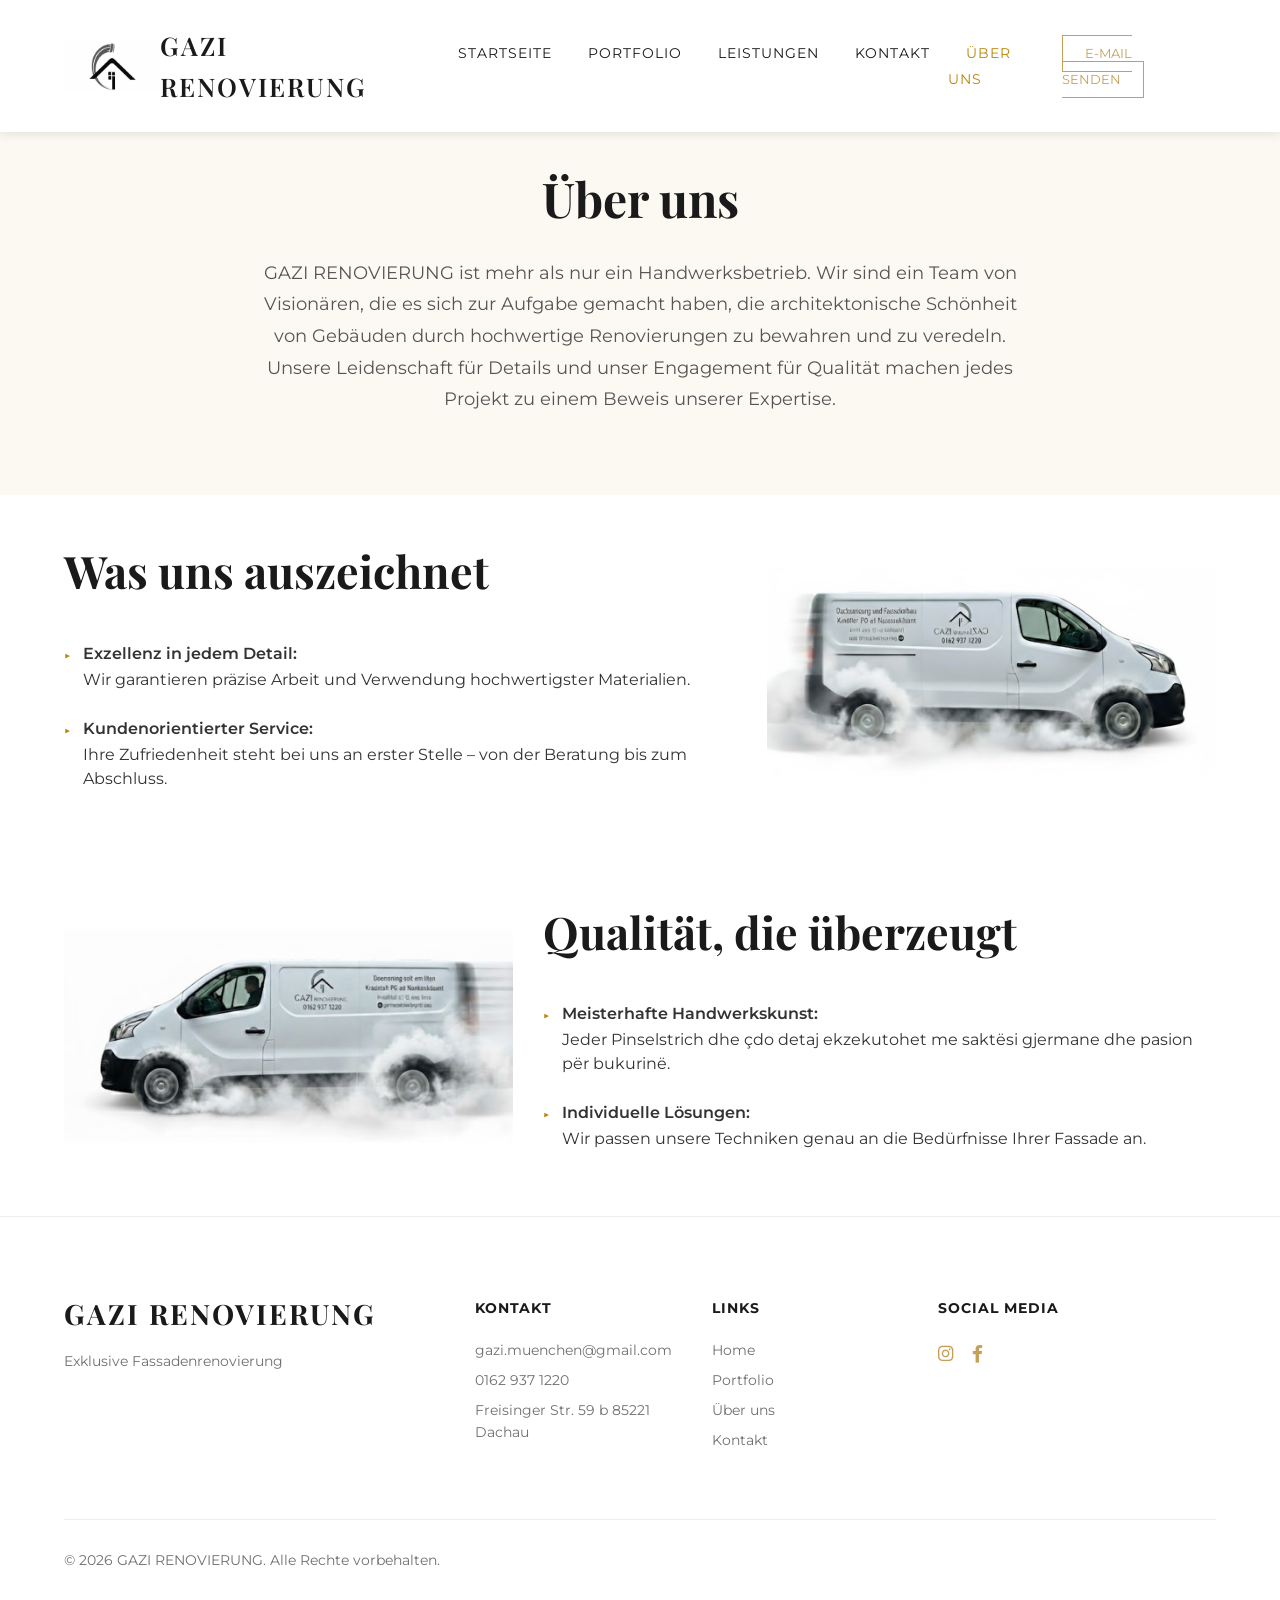
==== aboutus.html @ 559cb42f "Versioni i paster profesional i projektit" ====
<!DOCTYPE html>
<html lang="de">
<head>
  <meta charset="UTF-8">
  <meta name="viewport" content="width=device-width, initial-scale=1.0">
  <title>GAZI RENOVIERUNG | Ihr Experte für Modernisierung</title>
  <link rel="icon" type="image/png" href="img/Unammed.png">

  <link href="https://fonts.googleapis.com/css2?family=Montserrat:wght@300;400;500;600&family=Playfair+Display:ital,wght@0,400;0,600;0,700;1,400&display=swap" rel="stylesheet">
  <link rel="stylesheet" href="https://cdnjs.cloudflare.com/ajax/libs/font-awesome/6.0.0/css/all.min.css">

  <link rel="stylesheet" href="css/style.css">

  <style>
    /* DIZAJNI YT ORIGJINAL (I PAPREKUR) */
    body { padding-top: 80px; }
    .navbar { position: fixed; top: 0; left: 0; width: 100%; background-color: #ffffff; box-shadow: 0 2px 10px rgba(0,0,0,0.1); z-index: 10000; transition: all 0.3s ease; }
    .logo img { max-height: 50px; width: auto; display: block; }
    @media (max-width: 768px) {
      body { padding-top: 60px; }
      .nav-container { display: flex; flex-direction: row; justify-content: space-between; align-items: center; position: relative; width: 100%; padding: 10px 15px; z-index: 10001; }
      .logo { position: relative; z-index: 10005; }
      .logo img { max-height: 30px; }
      .menu-toggle { display: flex !important; flex-direction: row; align-items: center; cursor: pointer; z-index: 10005; position: relative; flex-grow: 1; }
      .menu-toggle .logo { font-size: 1rem; white-space: nowrap; font-family: 'Montserrat', sans-serif; font-weight: 500; letter-spacing: 1px; margin-left: 10px; flex-grow: 1; text-align: left; }
      .hamburger-lines { display: flex; flex-direction: column; gap: 5px; margin-left: auto; }
      .menu-toggle span { width: 25px; height: 2px; background-color: #1a1a1a; transition: 0.3s ease; display: block; }
      #nav-list.nav-links { display: flex !important; position: fixed; top: 0; right: -100%; width: 100%; height: 100vh; background-color: #ffffff; flex-direction: column; align-items: center; justify-content: center; transition: 0.5s cubic-bezier(0.77,0.2,0.05,1.0); z-index: 9998; margin: 0; padding: 0; list-style: none; }
      #nav-list.nav-links.active { right: 0 !important; }
      .nav-links li { margin: 20px 0; opacity: 0; }
      .nav-links.active li { opacity: 1; transition: opacity 0.4s ease 0.3s; }
      .nav-links li a { font-family: 'Playfair Display', serif; font-size: 2rem; color: #1a1a1a; text-decoration: none; }
      .nav-cta { display: none !important; }
      .menu-toggle.open .hamburger-lines span:nth-of-type(1) { transform: rotate(45deg) translate(5px, 5px); }
      .menu-toggle.open .hamburger-lines span:nth-of-type(2) { opacity: 0; }
      .menu-toggle.open .hamburger-lines span:nth-of-type(3) { transform: rotate(-45deg) translate(5px, -5px); }
      body.no-scroll { overflow: hidden; }
    }
    :root { --gold: #b8860b; --cream: #fcf9f2; --dark: #1a1a1a; }
    .about-intro { background-color: var(--cream); padding: 80px 0; text-align: center; }
    .about-intro h1 { font-family: 'Playfair Display', serif; font-size: 3rem; color: var(--dark); margin-bottom: 20px; }
    .about-intro p { max-width: 800px; margin: 0 auto; line-height: 1.8; font-size: 1.1rem; color: #555; padding: 0 20px; }
    .about-offer { background-color: #ffffff; padding: 40px 0; overflow: hidden; }
    .offer-grid { display: grid; grid-template-columns: 1.2fr 0.8fr; align-items: center; gap: 30px; }
    .offer-grid.reverse { grid-template-columns: 0.8fr 1.2fr; }
    .offer-image img { width: 100%; height: auto; border-radius: 4px; display: block; background-color: #fff; }
    .offer-text h2 { font-family: 'Playfair Display', serif; font-size: 2.8rem; margin-bottom: 35px; color: var(--dark); }
    .offer-text ul { list-style: none; padding: 0; }
    .offer-text li { margin-bottom: 25px; display: flex; align-items: flex-start; gap: 12px; font-size: 1rem; line-height: 1.5; color: #333; }
    .offer-text li::before { content: '▶'; color: var(--gold); font-size: 0.7rem; margin-top: 5px; }
    .offer-text strong { display: block; font-weight: 600; margin-bottom: 2px; }
    @media (max-width: 768px) {
      .offer-grid, .offer-grid.reverse { grid-template-columns: 1fr; padding: 0 20px; }
      .offer-image { order: 2; margin-top: 30px; }
      .offer-text h2 { font-size: 2.2rem; }
      .about-intro h1 { font-size: 2.2rem; }
    }
    .logoo { font-family: 'Playfair Display', 'Times New Roman', serif; margin-bottom: 20px; font-size: 28px; font-weight: 700; text-transform: uppercase; letter-spacing: 2px; color: #1a1a1a; line-height: 1.2; display: inline-block; }
  </style>
</head>
<body>

<header class="navbar">
  <div class="container nav-container">
    <div class="logo">
      <a href="index.html">
        <img src="img/logo.jpg" alt="Logo">
      </a>
    </div>

    <div class="menu-toggle" id="mobile-menu">
      <div class="logo">GAZI RENOVIERUNG</div>
      <div class="hamburger-lines">
        <span></span>
        <span></span>
        <span></span>
      </div>
    </div>

    <nav>
      <ul class="nav-links" id="nav-list">
        <li><a href="index.html">Startseite</a></li>
        <li><a href="portfolio.html">Portfolio</a></li>
        <li><a href="index.html#services">Leistungen</a></li>
        <li><a href="index.html#contact">Kontakt</a></li>
        <li><a href="aboutus.html" style="color: #b8860b;">Über uns</a></li>
      </ul>
    </nav>
    <div class="nav-cta">
      <a href="index.html#contact" class="btn-outline">E-Mail senden</a>
    </div>
  </div>
</header>

<main>
  <section class="about-intro">
    <div class="container">
      <h1>Über uns</h1>
      <p>
        GAZI RENOVIERUNG ist mehr als nur ein Handwerksbetrieb. Wir sind ein Team von Visionären, die es sich zur Aufgabe gemacht haben, die architektonische Schönheit von Gebäuden durch hochwertige Renovierungen zu bewahren und zu veredeln. Unsere Leidenschaft für Details und unser Engagement für Qualität machen jedes Projekt zu einem Beweis unserer Expertise.
      </p>
    </div>
  </section>

  <section class="about-offer">
    <div class="container offer-grid">
      <div class="offer-text">
        <h2>Was uns auszeichnet</h2>
        <ul>
          <li><div><strong>Exzellenz in jedem Detail:</strong> Wir garantieren präzise Arbeit und Verwendung hochwertigster Materialien.</div></li>
          <li><div><strong>Kundenorientierter Service:</strong> Ihre Zufriedenheit steht bei uns an erster Stelle – von der Beratung bis zum Abschluss.</div></li>
        </ul>
      </div>
      <div class="offer-image">
        <img src="img/unnamed (3.9).jpg" alt="Gazi Renovierung Van">
      </div>
    </div>
  </section>

  <section class="about-offer">
    <div class="container offer-grid reverse">
      <div class="offer-image">
        <img src="img/unnamed (3).jpg" alt="Gazi Renovierung Van">
      </div>
      <div class="offer-text">
        <h2>Qualität, die überzeugt</h2>
        <ul>
          <li><div><strong>Meisterhafte Handwerkskunst:</strong> Jeder Pinselstrich dhe çdo detaj ekzekutohet me saktësi gjermane dhe pasion për bukurinë.</div></li>
          <li><div><strong>Individuelle Lösungen:</strong> Wir passen unsere Techniken genau an die Bedürfnisse Ihrer Fassade an.</div></li>
        </ul>
      </div>
    </div>
  </section>
</main>

<footer class="footer">
  <div class="container footer-grid">
    <div class="footer-brand">
      <div class="logoo">GAZI RENOVIERUNG</div>
      <p>Exklusive Fassadenrenovierung</p>
    </div>
    <div class="footer-contact">
      <h5>Kontakt</h5>
      <p>gazi.muenchen@gmail.com</p>
      <p>0162 937 1220</p>
      <p>Freisinger Str. 59 b 85221 Dachau</p>
    </div>
    <div class="footer-services">
      <h5>Links</h5>
      <p><a href="index.html">Home</a></p>
      <p><a href="portfolio.html">Portfolio</a></p>
      <p><a href="aboutus.html">Über uns</a></p>
      <p><a href="index.html#contact">Kontakt</a></p>
    </div>
    <div class="footer-social">
      <h5>Social Media</h5>
      <div class="social-icons">
        <a href="https://www.instagram.com/gazi_id/"><i class="fab fa-instagram"></i></a>
        <a href="https://www.facebook.com/gazmend.idrizi.18"><i class="fab fa-facebook-f"></i></a>
      </div>
    </div>
  </div>
  <div class="container footer-bottom">
    <p>&copy; 2026 GAZI RENOVIERUNG. Alle Rechte vorbehalten.</p>
  </div>
</footer>

<script>
  const menuToggle = document.getElementById('mobile-menu');
  const navList = document.getElementById('nav-list');
  if (menuToggle) {
    menuToggle.addEventListener('click', function(e) {
      e.preventDefault();
      this.classList.toggle('open');
      navList.classList.toggle('active');
      document.body.classList.toggle('no-scroll');
    });
  }
</script>
</body>
</html>
---- css/style.css ----
/* GAZI RENOVIERUNG - Style Guide
    Colors: Beige (#F9F7F2), Gold (#C5A059), Charcoal (#1A1A1A)
*/

:root {
  --primary-gold: #c5a059;
  --bg-beige: #f9f7f2;
  --text-dark: #1a1a1a;
  --text-gray: #707070;
  --white: #ffffff;
  --transition: all 0.3s ease;
}

* {
  margin: 0;
  padding: 0;
  box-sizing: border-box;
}

html {
  scroll-behavior: smooth;
}

body {
  font-family: 'Montserrat', sans-serif;
  color: var(--text-dark);
  line-height: 1.6;
  background-color: var(--white);
}

.container {
  width: 90%;
  max-width: 1200px;
  margin: 0 auto;
}

/* --- Navigation --- */
.navbar {
  padding: 25px 0;
  background: var(--white);
  position: sticky;
  top: 0;
  z-index: 1000;
}

.nav-container {
  display: flex;
  justify-content: space-between;
  align-items: center;
}

.logo {
  font-family: 'Playfair Display', serif;
  font-size: 1.6rem;
  font-weight: 600;
  letter-spacing: 2px;
  text-transform: uppercase;
}

.nav-links {
  display: flex;
  list-style: none;
}

.nav-links li a {
  text-decoration: none;
  color: var(--text-dark);
  margin: 0 18px;
  font-size: 0.85rem;
  text-transform: uppercase;
  letter-spacing: 1px;
  transition: var(--transition);
}

.nav-links li a:hover {
  color: var(--primary-gold);
}

.btn-outline {
  border: 1px solid var(--primary-gold);
  padding: 10px 22px;
  color: var(--primary-gold);
  text-decoration: none;
  font-size: 0.8rem;
  text-transform: uppercase;
  transition: var(--transition);
}

.btn-outline:hover {
  background: var(--primary-gold);
  color: var(--white);
}

/* --- UPDATED Hero Section (Full Background Image) --- */
.hero {
  position: relative;
  min-height: 100vh;
  background-image: url('/img/HomepageImage.jpg');
  background-size: cover;
  background-position: center right;
  display: flex;
  align-items: center;
  overflow: hidden;
  margin-bottom: 80px;
}

.hero-overlay {
  position: absolute;
  top: 0;
  left: 0;
  width: 100%;
  height: 100%;
  background: linear-gradient(to right,
  rgba(255,255,255,1) 0%,
  rgba(255,255,255,0.85) 20%,
  rgba(255,255,255,0) 100%);
  z-index: 1;
}

.hero-grid {
  position: relative;
  z-index: 2;
  display: grid;
  grid-template-columns: 1fr 1fr;
  align-items: center;
}

.hero-text-box {
  padding-right: 40px;
}

.hero-text-box h1 {
  font-family: 'Playfair Display', serif;
  font-size: 4rem;
  line-height: 1.1;
  margin-bottom: 25px;
  font-weight: 500;
}

.hero-text-box p {
  font-size: 1.1rem;
  color: var(--text-gray);
  margin-bottom: 35px;
  max-width: 350px;
}

.hero-image-wrapper {
  /* Kept as empty placeholder for layout grid balance */
}

.btn-gold {
  background: var(--primary-gold);
  color: var(--white);
  padding: 15px 35px;
  text-decoration: none;
  display: inline-block;
  font-size: 0.9rem;
  transition: var(--transition);
}

.btn-gold:hover {
  background: #b08d4a;
}

/* --- Services Section --- */
.services-section {
  padding: 60px 0 100px;
}

.section-title {
  font-family: 'Playfair Display', serif;
  font-size: 2.2rem;
  text-align: center;
  margin-bottom: 50px;
  font-weight: 500;
}

.services-grid {
  display: grid;
  grid-template-columns: repeat(3, 1fr);
  gap: 1px; /* Creates fine lines like the image */
  background-color: #e0e0e0; /* Border color */
}

.service-card {
  background-color: var(--bg-beige);
  padding: 60px 40px;
  text-align: center;
}

.icon-box {
  font-size: 2.5rem;
  color: var(--primary-gold);
  margin-bottom: 25px;
}

.service-card h3 {
  font-family: 'Playfair Display', serif;
  font-size: 1.4rem;
  margin-bottom: 15px;
}

.service-card p {
  font-size: 0.9rem;
  color: var(--text-gray);
}

/* --- Portfolio Section --- */
.portfolio-section {
  padding-bottom: 100px;
}

.portfolio-grid {
  display: grid;
  grid-template-columns: repeat(2, 1fr);
  gap: 30px;
}

.portfolio-item {
  position: relative;
  overflow: hidden;
}

.portfolio-item img {
  width: 100%;
  height: 400px;
  object-fit: cover;
  transition: transform 0.6s cubic-bezier(0.25, 0.46, 0.45, 0.94);
}

.portfolio-caption {
  padding: 15px 0;
}

.portfolio-caption h4 {
  font-family: 'Playfair Display', serif;
  font-size: 1.2rem;
}

.portfolio-caption p {
  font-size: 0.85rem;
  color: var(--text-gray);
}

.portfolio-item:hover img {
  transform: scale(1.03);
}

.view-more {
  text-align: center;
  margin-top: 40px;
}

.btn-text {
  text-decoration: none;
  color: var(--text-dark);
  font-size: 0.9rem;
  border-bottom: 1px solid var(--primary-gold);
  padding-bottom: 5px;
}

/* --- Contact Section --- */
.transformation-section {
  background-color: var(--bg-beige);
  padding: 80px 0;
}

.transformation-grid {
  display: grid;
  grid-template-columns: 1fr 1fr;
  gap: 80px;
  align-items: center;
}

.transformation-image img {
  width: 100%;
  height: 500px;
  object-fit: cover;
}

.transformation-form h2 {
  font-family: 'Playfair Display', serif;
  font-size: 2.5rem;
  margin-bottom: 20px;
}

.transformation-form p {
  margin-bottom: 30px;
  color: var(--text-gray);
}

.transformation-form input,
.transformation-form textarea {
  width: 100%;
  padding: 15px;
  margin-bottom: 20px;
  border: 1px solid #ddd;
  font-family: inherit;
  outline: none;
}

.btn-solid-gold {
  width: 100%;
  padding: 18px;
  background-color: var(--primary-gold);
  color: var(--white);
  border: none;
  cursor: pointer;
  font-weight: 600;
  text-transform: uppercase;
  letter-spacing: 1px;
}

/* --- Footer --- */
.footer {
  padding: 80px 0 40px;
  background-color: var(--white);
  border-top: 1px solid #eee;
}

.footer-grid {
  display: grid;
  grid-template-columns: 2fr 1fr 1fr 1.5fr;
  gap: 40px;
  margin-bottom: 60px;
}

.footer-brand .logo {
  margin-bottom: 15px;
}

.footer h5 {
  font-size: 0.9rem;
  text-transform: uppercase;
  letter-spacing: 1px;
  margin-bottom: 20px;
}

.footer p {
  font-size: 0.85rem;
  color: var(--text-gray);
  margin-bottom: 8px;
}

.social-icons a {
  color: var(--primary-gold);
  margin-right: 15px;
  font-size: 1.1rem;
}

.footer-bottom {
  display: flex;
  justify-content: space-between;
  border-top: 1px solid #eee;
  padding-top: 30px;
  font-size: 0.75rem;
  color: var(--text-gray);
}

/* --- Responsive Layout --- */
@media (max-width: 1024px) {
  .hero-text-box h1 { font-size: 3rem; }
}

@media (max-width: 768px) {
  .hero {
    background-position: center;
    text-align: center;
    padding: 40px 0;
  }
  .hero-overlay {
    background: rgba(255, 255, 255, 0.8) 20%;
  }
  .hero-grid {
    grid-template-columns: 1fr;
  }
  .hero-text-box {
    padding: 0;
    margin: 0 auto;
  }
  .services-grid, .portfolio-grid, .transformation-grid, .footer-grid {
    grid-template-columns: 1fr;
  }
  .nav-links, .nav-cta { display: none; }
  .transformation-grid { gap: 40px; }
}

.footer-services a {
  color: inherit;         /* Merr ngjyrën e tekstit që ka <p> */
  text-decoration: none;  /* Heq vijën poshtë */
  transition: 0.3s;       /* E bën ndryshimin e ngjyrës më të butë */
}

.footer-services a:hover {
  color: #ffcc00;         /* Zgjidh një ngjyrë që i përshtatet GAZI RENOVIERUNG kur e prek me maus */
  text-decoration: underline;
}
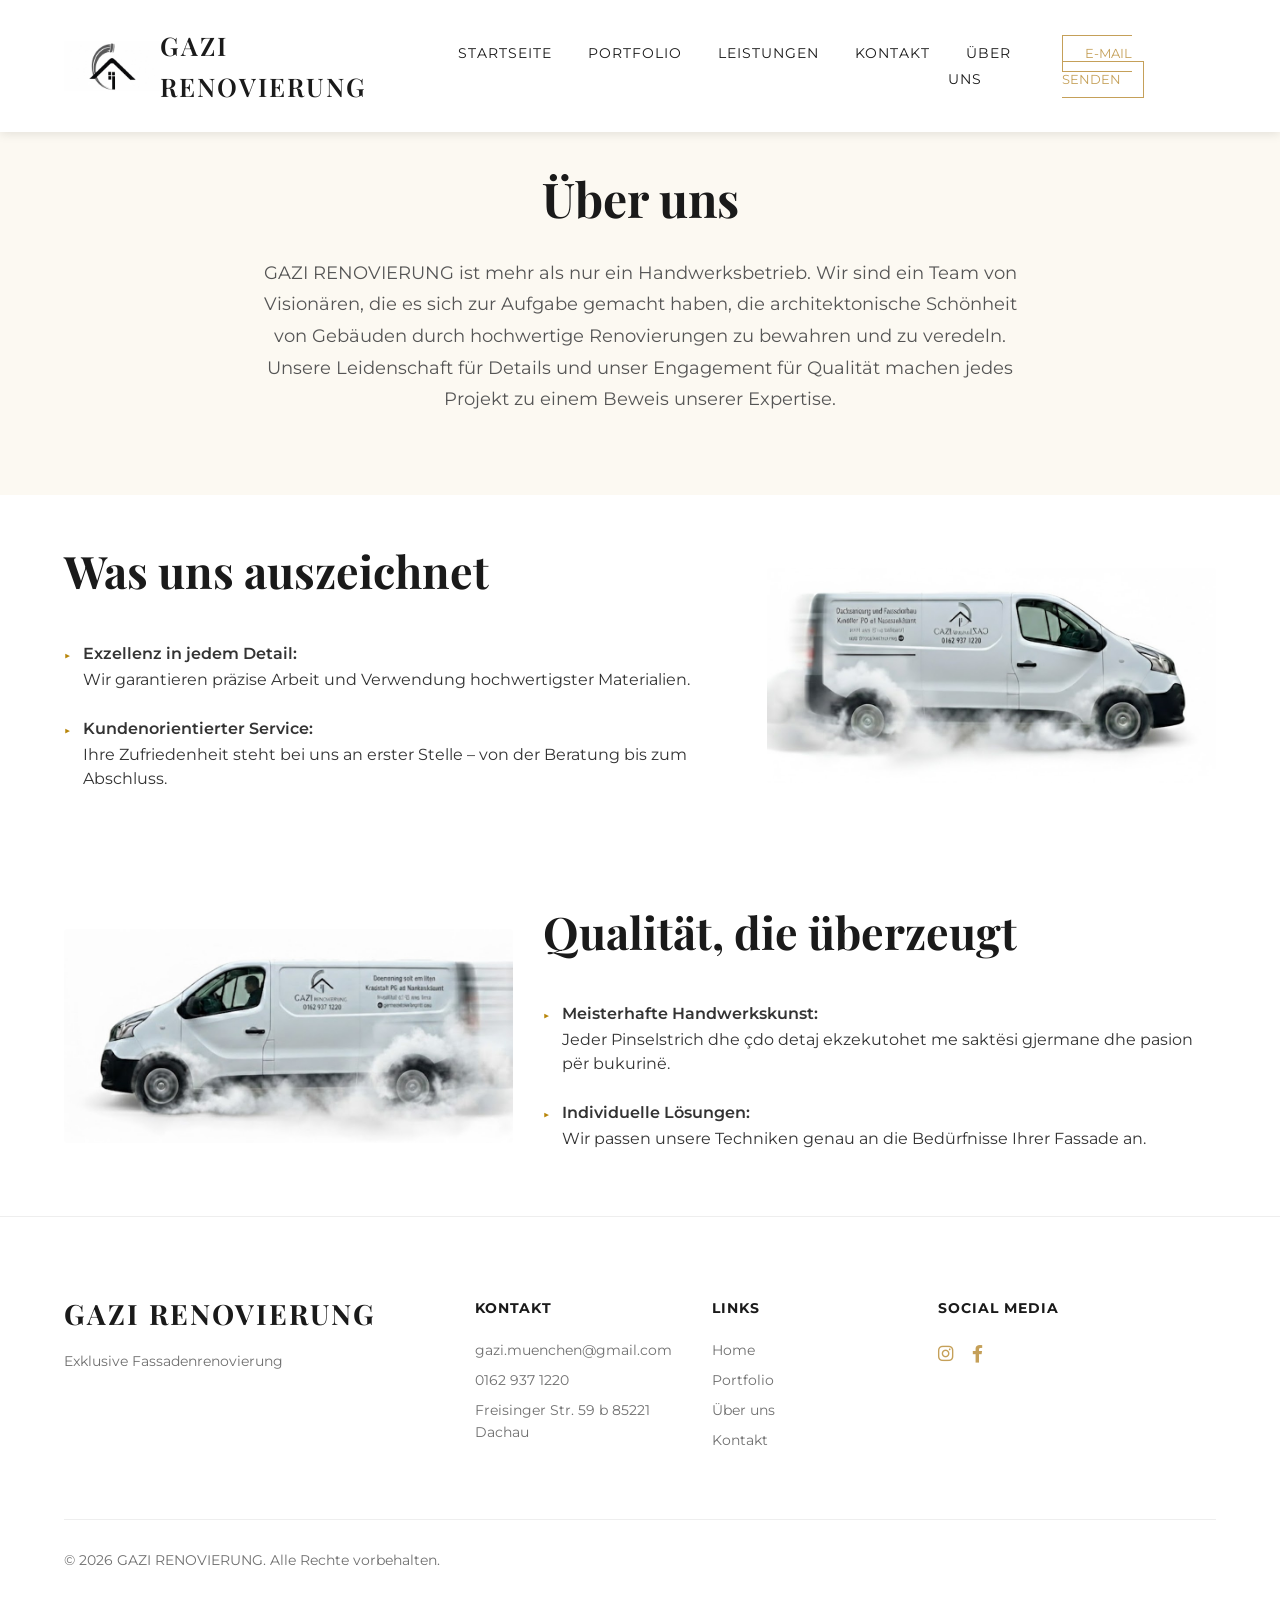
==== commit 05100404: "Rregullimi i linkave dhe vercel configuration" ====
--- a/aboutus.html
+++ b/aboutus.html
@@ -79,11 +79,11 @@
 
     <nav>
       <ul class="nav-links" id="nav-list">
-        <li><a href="index.html">Startseite</a></li>
+        <li><a href="index.html" class="active-link">Startseite</a></li>
         <li><a href="portfolio.html">Portfolio</a></li>
-        <li><a href="index.html#services">Leistungen</a></li>
-        <li><a href="index.html#contact">Kontakt</a></li>
-        <li><a href="aboutus.html" style="color: #b8860b;">Über uns</a></li>
+        <li><a href="#services">Leistungen</a></li>
+        <li><a href="#contact">Kontakt</a></li>
+        <li><a href="aboutus.html">Über uns</a></li>
       </ul>
     </nav>
     <div class="nav-cta">
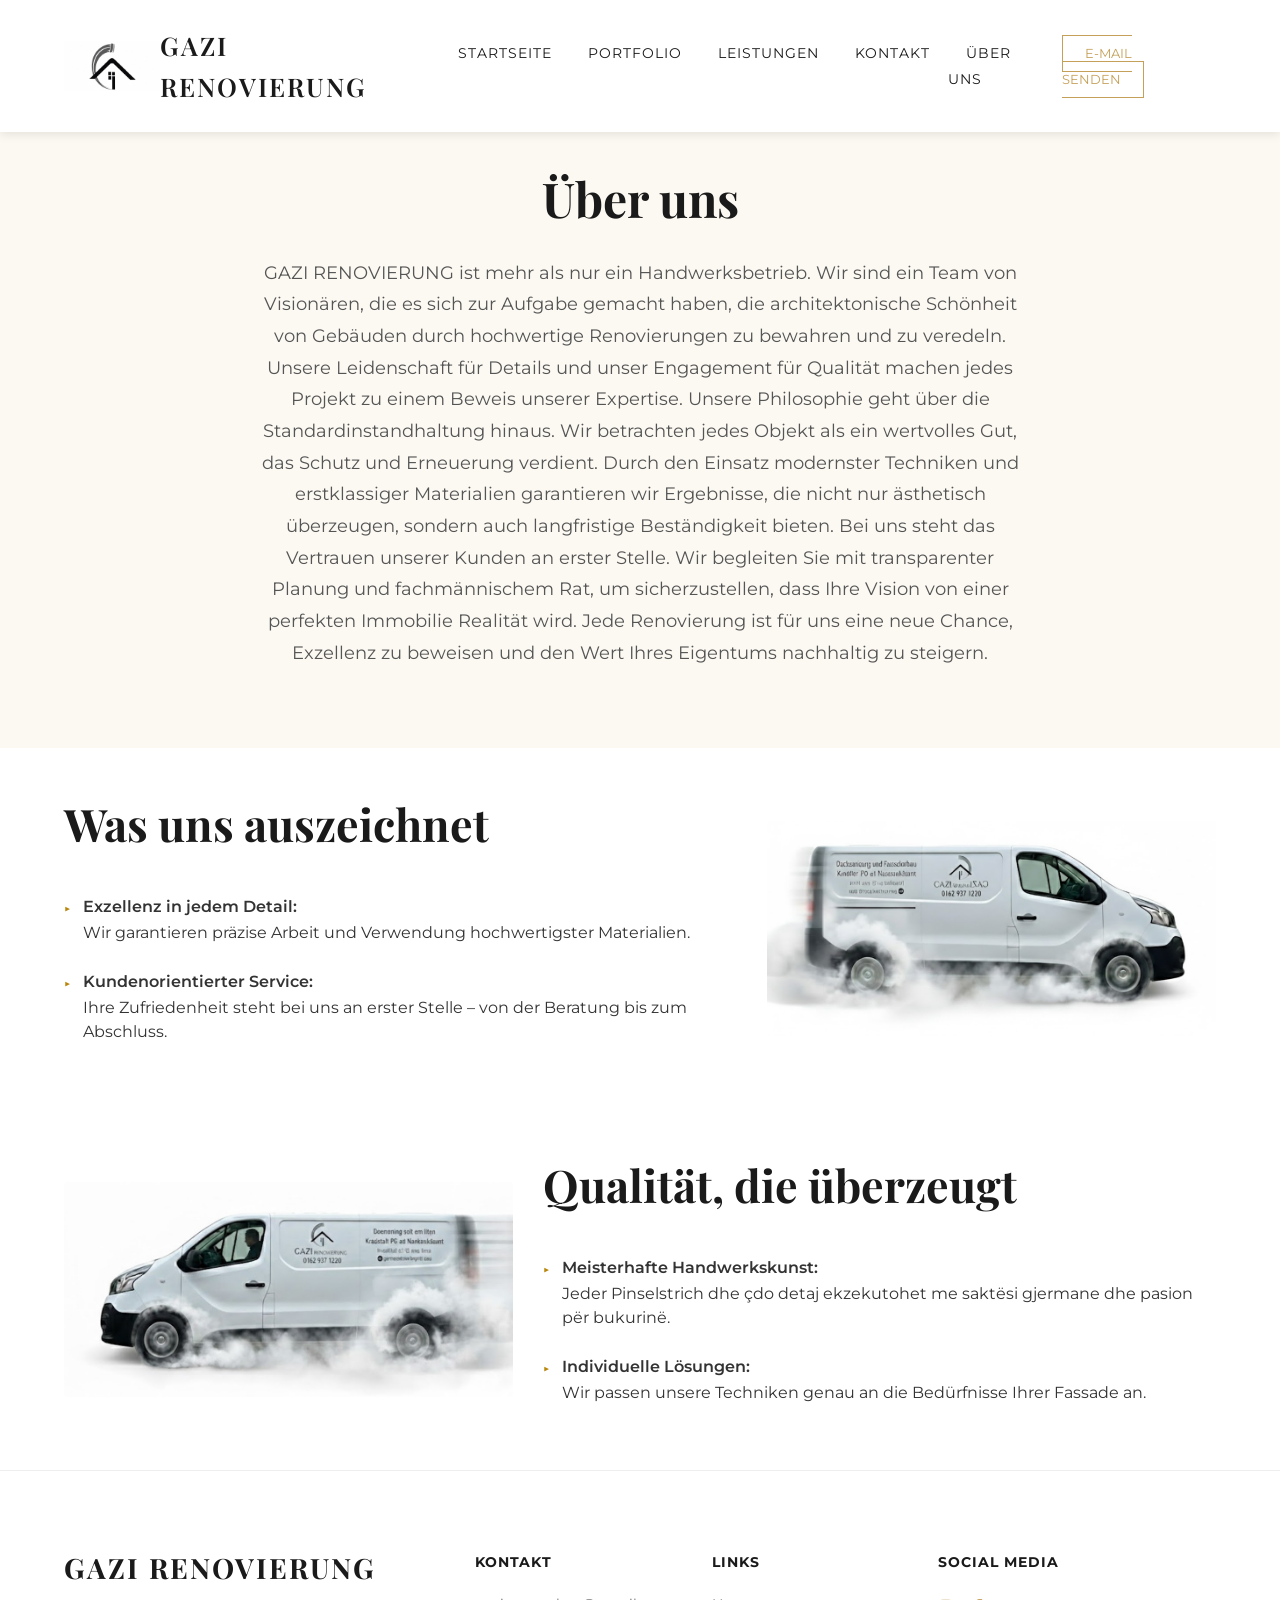
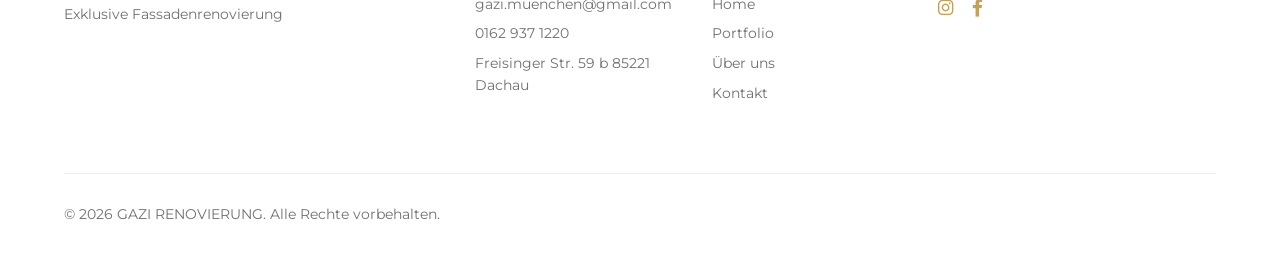
==== commit 59eaa839: "Fix: Updated favicon paths and sizes for Google Search" ====
--- a/aboutus.html
+++ b/aboutus.html
@@ -4,7 +4,10 @@
   <meta charset="UTF-8">
   <meta name="viewport" content="width=device-width, initial-scale=1.0">
   <title>GAZI RENOVIERUNG | Ihr Experte für Modernisierung</title>
-  <link rel="icon" type="image/png" href="img/Unammed.png">
+  <link rel="icon" type="image/png" sizes="32x32" href="/img/Unammed.png">
+  <link rel="icon" type="image/png" sizes="16x16" href="/img/Unammed.png">
+  <link rel="shortcut icon" type="image/png" href="/img/Unammed.png">
+  <link rel="apple-touch-icon" href="/img/Unammed.png">
 
   <link href="https://fonts.googleapis.com/css2?family=Montserrat:wght@300;400;500;600&family=Playfair+Display:ital,wght@0,400;0,600;0,700;1,400&display=swap" rel="stylesheet">
   <link rel="stylesheet" href="https://cdnjs.cloudflare.com/ajax/libs/font-awesome/6.0.0/css/all.min.css">
@@ -81,8 +84,10 @@
       <ul class="nav-links" id="nav-list">
         <li><a href="index.html" class="active-link">Startseite</a></li>
         <li><a href="portfolio.html">Portfolio</a></li>
-        <li><a href="#services">Leistungen</a></li>
-        <li><a href="#contact">Kontakt</a></li>
+
+        <li><a href="index.html#services">Leistungen</a></li>
+        <li><a href="index.html#contact">Kontakt</a></li>
+
         <li><a href="aboutus.html">Über uns</a></li>
       </ul>
     </nav>
@@ -98,6 +103,10 @@
       <h1>Über uns</h1>
       <p>
         GAZI RENOVIERUNG ist mehr als nur ein Handwerksbetrieb. Wir sind ein Team von Visionären, die es sich zur Aufgabe gemacht haben, die architektonische Schönheit von Gebäuden durch hochwertige Renovierungen zu bewahren und zu veredeln. Unsere Leidenschaft für Details und unser Engagement für Qualität machen jedes Projekt zu einem Beweis unserer Expertise.
+
+        Unsere Philosophie geht über die Standardinstandhaltung hinaus. Wir betrachten jedes Objekt als ein wertvolles Gut, das Schutz und Erneuerung verdient. Durch den Einsatz modernster Techniken und erstklassiger Materialien garantieren wir Ergebnisse, die nicht nur ästhetisch überzeugen, sondern auch langfristige Beständigkeit bieten.
+
+        Bei uns steht das Vertrauen unserer Kunden an erster Stelle. Wir begleiten Sie mit transparenter Planung und fachmännischem Rat, um sicherzustellen, dass Ihre Vision von einer perfekten Immobilie Realität wird. Jede Renovierung ist für uns eine neue Chance, Exzellenz zu beweisen und den Wert Ihres Eigentums nachhaltig zu steigern.
       </p>
     </div>
   </section>
